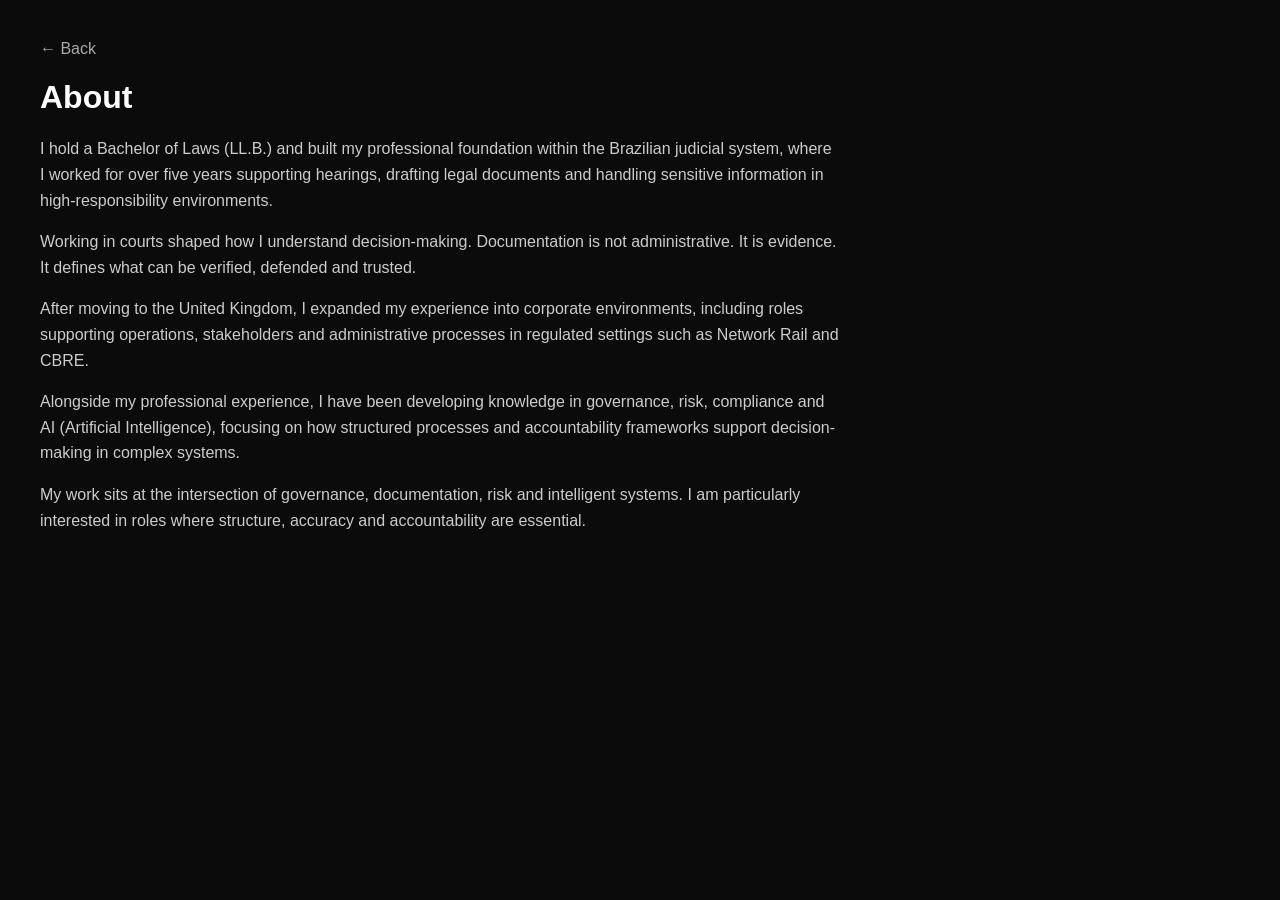
==== about.html @ db9d2880 "Create about.html" ====
<!DOCTYPE html>
<html lang="en">
<head>
<meta charset="UTF-8">
<title>About | Thais Granado</title>
<meta name="viewport" content="width=device-width, initial-scale=1.0">

<style>
body {
  margin: 0;
  font-family: Arial, sans-serif;
  background-color: #0b0b0b;
  color: #ffffff;
  padding: 40px;
}

a {
  color: #aaa;
  text-decoration: none;
}

a:hover {
  color: white;
}

h1 {
  margin-bottom: 20px;
}

p {
  color: #ccc;
  line-height: 1.6;
  max-width: 800px;
  margin-bottom: 15px;
}

</style>
</head>

<body>

<a href="index.html">← Back</a>

<h1>About</h1>

<p>
I hold a Bachelor of Laws (LL.B.) and built my professional foundation within the Brazilian judicial system, where I worked for over five years supporting hearings, drafting legal documents and handling sensitive information in high-responsibility environments.
</p>

<p>
Working in courts shaped how I understand decision-making. Documentation is not administrative. It is evidence. It defines what can be verified, defended and trusted.
</p>

<p>
After moving to the United Kingdom, I expanded my experience into corporate environments, including roles supporting operations, stakeholders and administrative processes in regulated settings such as Network Rail and CBRE.
</p>

<p>
Alongside my professional experience, I have been developing knowledge in governance, risk, compliance and AI (Artificial Intelligence), focusing on how structured processes and accountability frameworks support decision-making in complex systems.
</p>

<p>
My work sits at the intersection of governance, documentation, risk and intelligent systems. I am particularly interested in roles where structure, accuracy and accountability are essential.
</p>

</body>
</html>
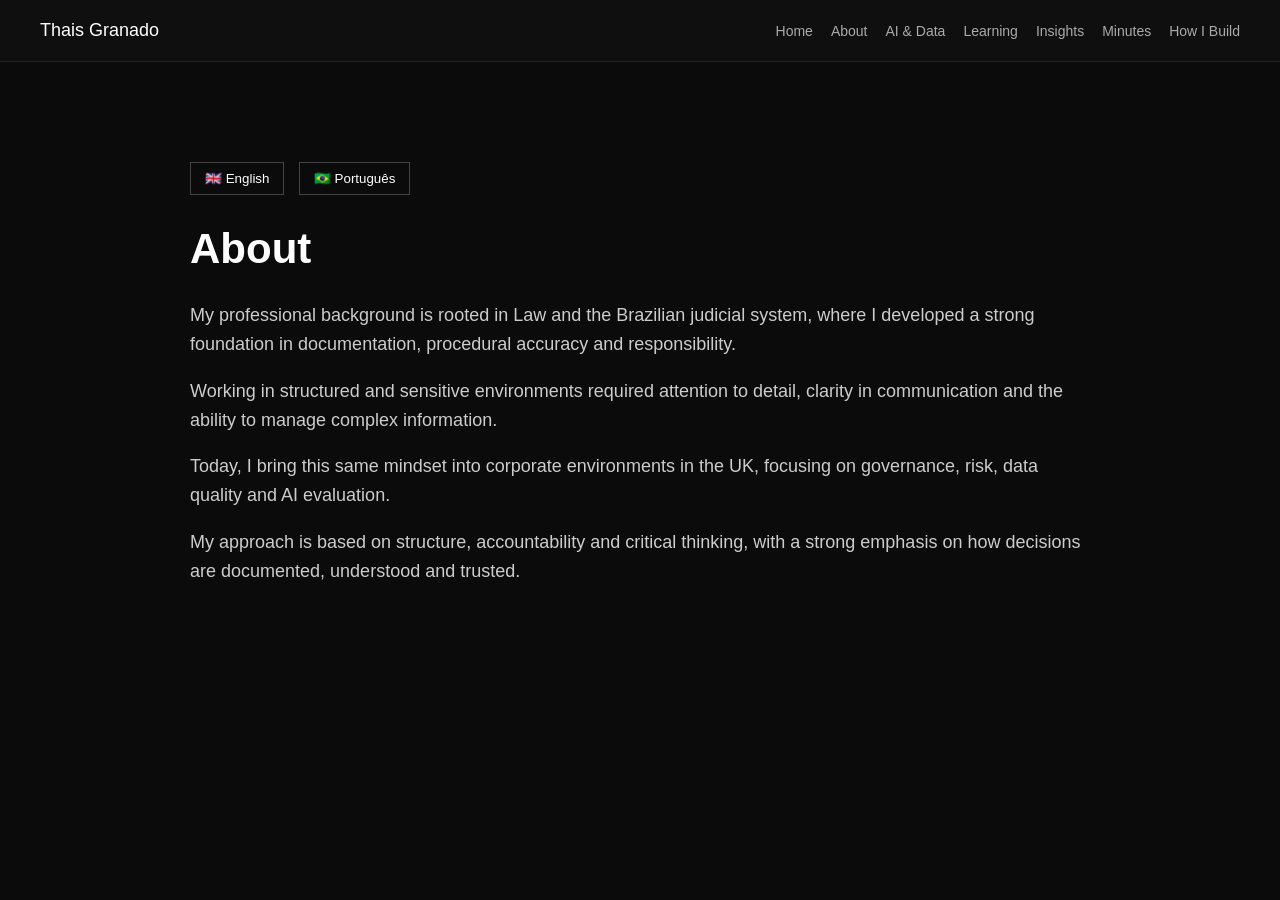
==== commit 613e9562: "Refactor about.html structure and content" ====
--- a/about.html
+++ b/about.html
@@ -11,57 +11,170 @@
   font-family: Arial, sans-serif;
   background-color: #0b0b0b;
   color: #ffffff;
-  padding: 40px;
 }
 
-a {
+header {
+  display: flex;
+  justify-content: space-between;
+  align-items: center;
+  padding: 20px 40px;
+  border-bottom: 1px solid #222;
+  background-color: #0f0f0f;
+}
+
+.logo {
+  font-size: 18px;
+  font-weight: 300;
+}
+
+nav {
+  display: flex;
+  flex-wrap: wrap;
+  gap: 18px;
+}
+
+nav a {
   color: #aaa;
   text-decoration: none;
+  font-size: 14px;
 }
 
-a:hover {
+nav a:hover {
   color: white;
 }
 
+.container {
+  max-width: 900px;
+  margin: 80px auto;
+  padding: 20px;
+}
+
+.lang-buttons {
+  margin-bottom: 30px;
+}
+
+.lang-buttons button {
+  margin-right: 10px;
+  padding: 8px 14px;
+  background: transparent;
+  border: 1px solid #444;
+  color: white;
+  cursor: pointer;
+}
+
 h1 {
-  margin-bottom: 20px;
+  font-size: 42px;
 }
 
 p {
   color: #ccc;
+  font-size: 18px;
   line-height: 1.6;
-  max-width: 800px;
-  margin-bottom: 15px;
 }
 
+.pt { display: none; }
 </style>
+
+<script>
+function setLanguage(lang) {
+  localStorage.setItem('lang', lang);
+  applyLanguage();
+}
+
+function applyLanguage() {
+  const lang = localStorage.getItem('lang') || 'en';
+
+  document.querySelectorAll('.en').forEach(el => {
+    el.style.display = (lang === 'en') ? 'block' : 'none';
+  });
+
+  document.querySelectorAll('.pt').forEach(el => {
+    el.style.display = (lang === 'pt') ? 'block' : 'none';
+  });
+}
+
+window.onload = applyLanguage;
+</script>
 </head>
 
 <body>
 
-<a href="index.html">← Back</a>
+<header>
+  <div class="logo">Thais Granado</div>
+
+  <nav>
+    <a href="index.html">Home</a>
+    <a href="about.html">About</a>
+    <a href="ai-evaluation.html">AI & Data</a>
+    <a href="learning.html">Learning</a>
+    <a href="insights.html">Insights</a>
+    <a href="minutes.html">Minutes</a>
+    <a href="how-i-learn.html">How I Build</a>
+  </nav>
+</header>
+
+<div class="container">
+
+<div class="lang-buttons">
+  <button onclick="setLanguage('en')">🇬🇧 English</button>
+  <button onclick="setLanguage('pt')">🇧🇷 Português</button>
+</div>
+
+<!-- ENGLISH -->
+<div class="en">
 
 <h1>About</h1>
 
 <p>
-I hold a Bachelor of Laws (LL.B.) and built my professional foundation within the Brazilian judicial system, where I worked for over five years supporting hearings, drafting legal documents and handling sensitive information in high-responsibility environments.
+My professional background is rooted in Law and the Brazilian judicial system,
+where I developed a strong foundation in documentation, procedural accuracy and responsibility.
 </p>
 
 <p>
-Working in courts shaped how I understand decision-making. Documentation is not administrative. It is evidence. It defines what can be verified, defended and trusted.
+Working in structured and sensitive environments required attention to detail,
+clarity in communication and the ability to manage complex information.
 </p>
 
 <p>
-After moving to the United Kingdom, I expanded my experience into corporate environments, including roles supporting operations, stakeholders and administrative processes in regulated settings such as Network Rail and CBRE.
+Today, I bring this same mindset into corporate environments in the UK,
+focusing on governance, risk, data quality and AI evaluation.
 </p>
 
 <p>
-Alongside my professional experience, I have been developing knowledge in governance, risk, compliance and AI (Artificial Intelligence), focusing on how structured processes and accountability frameworks support decision-making in complex systems.
+My approach is based on structure, accountability and critical thinking,
+with a strong emphasis on how decisions are documented, understood and trusted.
+</p>
+
+</div>
+
+<!-- PORTUGUESE -->
+<div class="pt">
+
+<h1>Sobre</h1>
+
+<p>
+Minha trajetória profissional tem origem no Direito e no sistema judiciário brasileiro,
+onde desenvolvi uma base sólida em documentação, precisão processual e responsabilidade.
 </p>
 
 <p>
-My work sits at the intersection of governance, documentation, risk and intelligent systems. I am particularly interested in roles where structure, accuracy and accountability are essential.
+Atuar em ambientes estruturados e sensíveis exigiu atenção aos detalhes,
+clareza na comunicação e capacidade de lidar com informações complexas.
 </p>
+
+<p>
+Hoje, levo essa mesma mentalidade para ambientes corporativos no Reino Unido,
+com foco em governança, risco, qualidade de dados e avaliação de IA.
+</p>
+
+<p>
+Minha abordagem é baseada em estrutura, responsabilidade e pensamento crítico,
+com forte ênfase em como decisões são documentadas, compreendidas e confiáveis.
+</p>
+
+</div>
+
+</div>
 
 </body>
 </html>
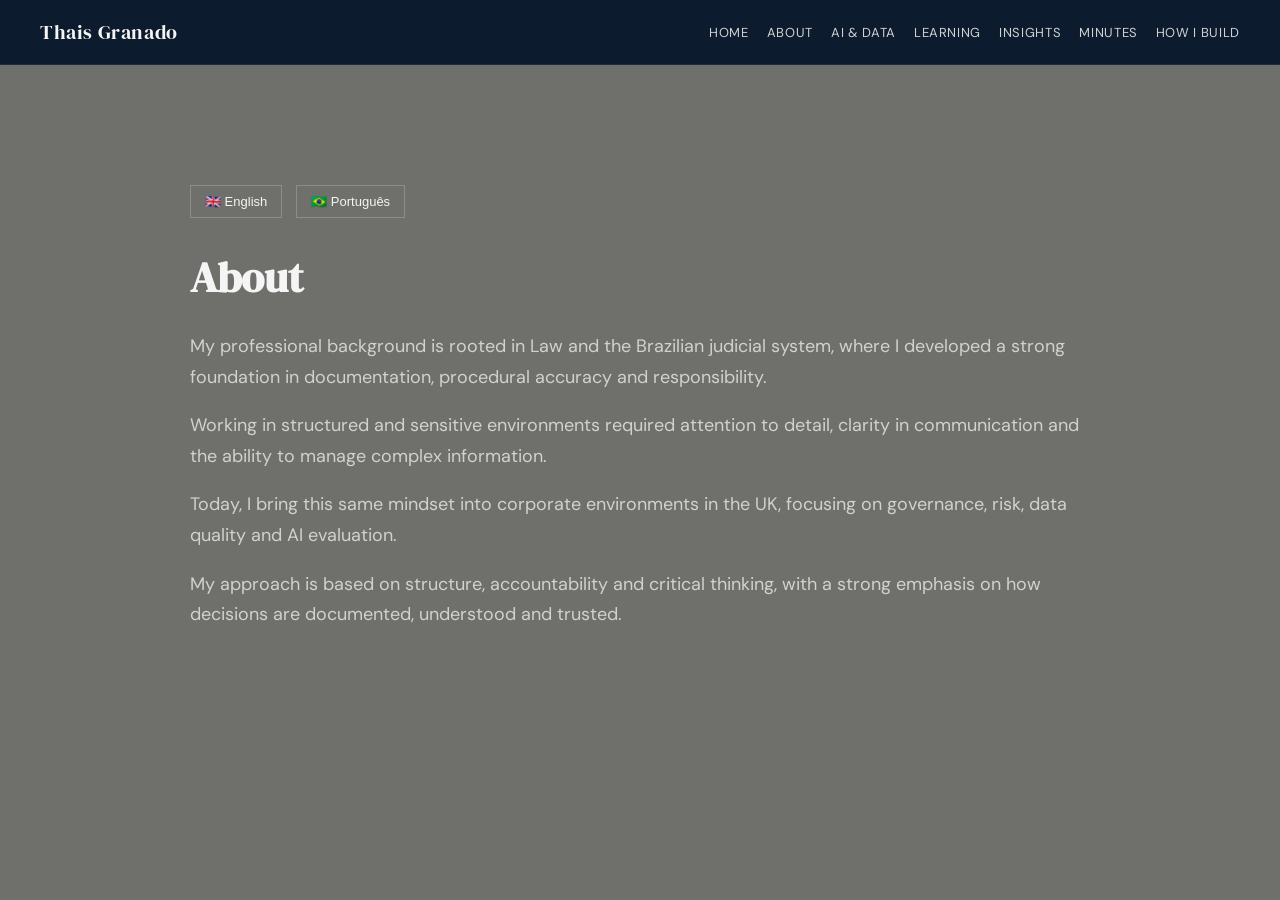
==== commit 49c477cb: "Refactor styles in about.html for better design" ====
--- a/about.html
+++ b/about.html
@@ -5,26 +5,40 @@
 <title>About | Thais Granado</title>
 <meta name="viewport" content="width=device-width, initial-scale=1.0">
 
+<link href="https://fonts.googleapis.com/css2?family=DM+Serif+Display&family=DM+Sans:wght@300;400;500&display=swap" rel="stylesheet">
+
 <style>
+
+:root {
+  --bg-main: #6f6f6c;
+  --bg-dark: #0d1b2e;
+  --text-main: #f5f5f5;
+  --text-soft: #d1d1cf;
+  --accent: #d4bfa3;
+}
+
+/* RESET */
 body {
   margin: 0;
-  font-family: Arial, sans-serif;
-  background-color: #0b0b0b;
-  color: #ffffff;
-}
-
+  font-family: 'DM Sans', Arial, sans-serif;
+  background-color: var(--bg-main);
+  color: var(--text-main);
+}
+
+/* HEADER */
 header {
   display: flex;
   justify-content: space-between;
   align-items: center;
-  padding: 20px 40px;
-  border-bottom: 1px solid #222;
-  background-color: #0f0f0f;
+  padding: 18px 40px;
+  border-bottom: 1px solid rgba(255,255,255,0.08);
+  background-color: var(--bg-dark);
 }
 
 .logo {
-  font-size: 18px;
-  font-weight: 300;
+  font-family: 'DM Serif Display', serif;
+  font-size: 20px;
+  letter-spacing: 0.03em;
 }
 
 nav {
@@ -34,21 +48,25 @@
 }
 
 nav a {
-  color: #aaa;
+  color: var(--text-soft);
   text-decoration: none;
-  font-size: 14px;
+  font-size: 13px;
+  letter-spacing: 0.05em;
+  text-transform: uppercase;
 }
 
 nav a:hover {
-  color: white;
-}
-
+  color: var(--accent);
+}
+
+/* CONTAINER */
 .container {
   max-width: 900px;
-  margin: 80px auto;
+  margin: 100px auto;
   padding: 20px;
 }
 
+/* LANGUAGE BUTTONS */
 .lang-buttons {
   margin-bottom: 30px;
 }
@@ -57,22 +75,34 @@
   margin-right: 10px;
   padding: 8px 14px;
   background: transparent;
-  border: 1px solid #444;
-  color: white;
+  border: 1px solid rgba(255,255,255,0.2);
+  color: var(--text-main);
   cursor: pointer;
-}
-
+  font-size: 13px;
+}
+
+.lang-buttons button:hover {
+  border-color: var(--accent);
+  color: var(--accent);
+}
+
+/* TEXT */
 h1 {
+  font-family: 'DM Serif Display', serif;
   font-size: 42px;
+  margin-bottom: 25px;
 }
 
 p {
-  color: #ccc;
+  color: var(--text-soft);
   font-size: 18px;
-  line-height: 1.6;
-}
-
+  line-height: 1.7;
+  margin-bottom: 18px;
+}
+
+/* LANGUAGE SYSTEM */
 .pt { display: none; }
+
 </style>
 
 <script>
@@ -95,6 +125,7 @@
 
 window.onload = applyLanguage;
 </script>
+
 </head>
 
 <body>
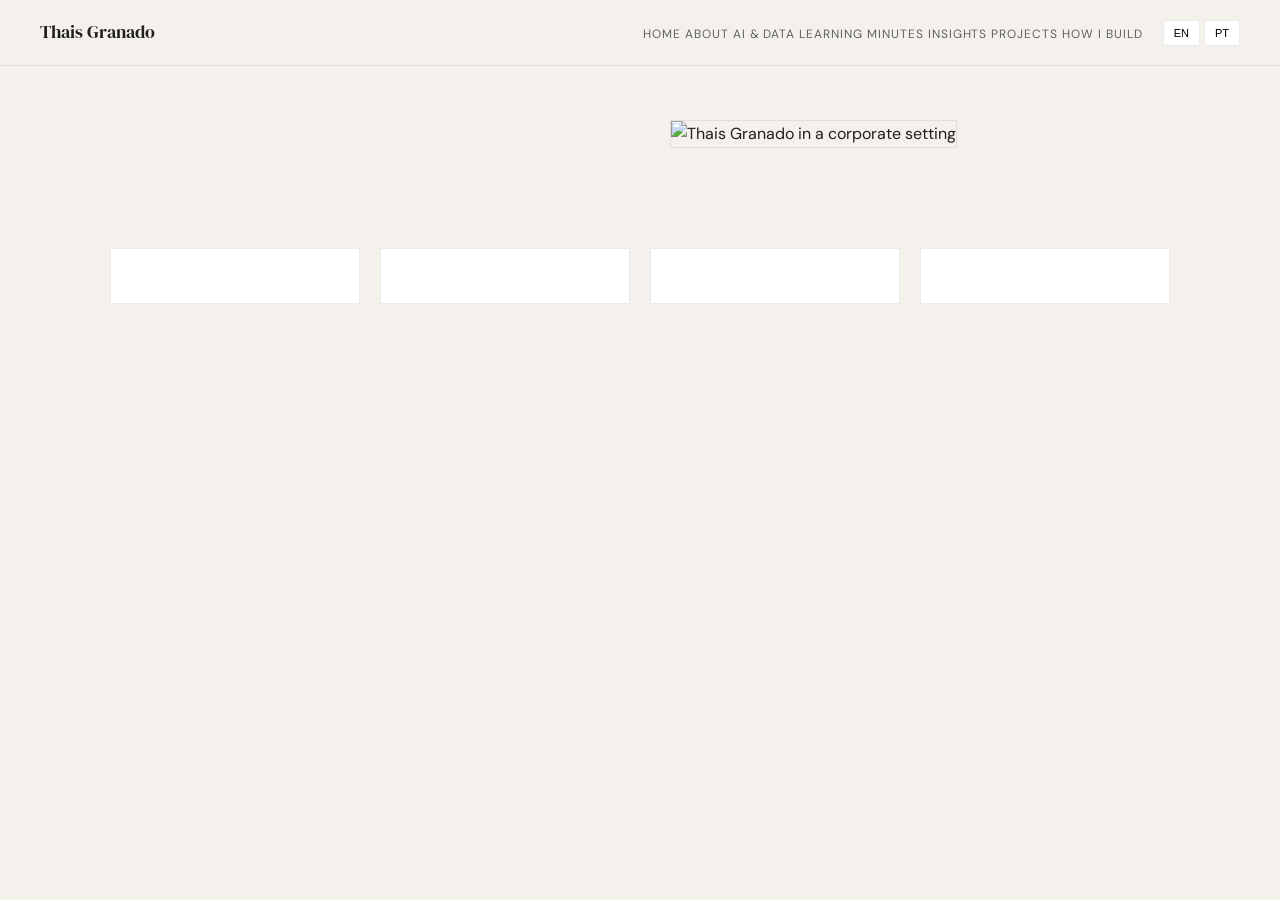
==== commit d4291729: "Update styles and structure in about.html" ====
--- a/about.html
+++ b/about.html
@@ -5,207 +5,160 @@
 <title>About | Thais Granado</title>
 <meta name="viewport" content="width=device-width, initial-scale=1.0">
 
-<link href="https://fonts.googleapis.com/css2?family=DM+Serif+Display&family=DM+Sans:wght@300;400;500&display=swap" rel="stylesheet">
-
-<style>
-
-:root {
-  --bg-main: #6f6f6c;
-  --bg-dark: #0d1b2e;
-  --text-main: #f5f5f5;
-  --text-soft: #d1d1cf;
-  --accent: #d4bfa3;
-}
-
-/* RESET */
-body {
-  margin: 0;
-  font-family: 'DM Sans', Arial, sans-serif;
-  background-color: var(--bg-main);
-  color: var(--text-main);
-}
-
-/* HEADER */
-header {
-  display: flex;
-  justify-content: space-between;
-  align-items: center;
-  padding: 18px 40px;
-  border-bottom: 1px solid rgba(255,255,255,0.08);
-  background-color: var(--bg-dark);
-}
-
-.logo {
-  font-family: 'DM Serif Display', serif;
-  font-size: 20px;
-  letter-spacing: 0.03em;
-}
-
-nav {
-  display: flex;
-  flex-wrap: wrap;
-  gap: 18px;
-}
-
-nav a {
-  color: var(--text-soft);
-  text-decoration: none;
-  font-size: 13px;
-  letter-spacing: 0.05em;
-  text-transform: uppercase;
-}
-
-nav a:hover {
-  color: var(--accent);
-}
-
-/* CONTAINER */
-.container {
-  max-width: 900px;
-  margin: 100px auto;
-  padding: 20px;
-}
-
-/* LANGUAGE BUTTONS */
-.lang-buttons {
-  margin-bottom: 30px;
-}
-
-.lang-buttons button {
-  margin-right: 10px;
-  padding: 8px 14px;
-  background: transparent;
-  border: 1px solid rgba(255,255,255,0.2);
-  color: var(--text-main);
-  cursor: pointer;
-  font-size: 13px;
-}
-
-.lang-buttons button:hover {
-  border-color: var(--accent);
-  color: var(--accent);
-}
-
-/* TEXT */
-h1 {
-  font-family: 'DM Serif Display', serif;
-  font-size: 42px;
-  margin-bottom: 25px;
-}
-
-p {
-  color: var(--text-soft);
-  font-size: 18px;
-  line-height: 1.7;
-  margin-bottom: 18px;
-}
-
-/* LANGUAGE SYSTEM */
-.pt { display: none; }
-
-</style>
-
-<script>
-function setLanguage(lang) {
-  localStorage.setItem('lang', lang);
-  applyLanguage();
-}
-
-function applyLanguage() {
-  const lang = localStorage.getItem('lang') || 'en';
-
-  document.querySelectorAll('.en').forEach(el => {
-    el.style.display = (lang === 'en') ? 'block' : 'none';
-  });
-
-  document.querySelectorAll('.pt').forEach(el => {
-    el.style.display = (lang === 'pt') ? 'block' : 'none';
-  });
-}
-
-window.onload = applyLanguage;
-</script>
-
+<link href="https://fonts.googleapis.com/css2?family=DM+Serif+Display&family=DM+Sans:wght@300;400;500;600&display=swap" rel="stylesheet">
+<link rel="stylesheet" href="style.css">
+<script src="script.js" defer></script>
 </head>
 
 <body>
 
-<header>
-  <div class="logo">Thais Granado</div>
+<header class="site-header">
+  <a class="logo" href="index.html">Thais Granado</a>
 
-  <nav>
-    <a href="index.html">Home</a>
-    <a href="about.html">About</a>
-    <a href="ai-evaluation.html">AI & Data</a>
-    <a href="learning.html">Learning</a>
-    <a href="insights.html">Insights</a>
-    <a href="minutes.html">Minutes</a>
-    <a href="how-i-learn.html">How I Build</a>
-  </nav>
+  <div class="nav-wrap">
+    <nav>
+      <a href="index.html">Home</a>
+      <a href="about.html">About</a>
+      <a href="ai-evaluation.html">AI & Data</a>
+      <a href="learning.html">Learning</a>
+      <a href="minutes.html">Minutes</a>
+      <a href="insights.html">Insights</a>
+      <a href="projects.html">Projects</a>
+      <a href="how-i-learn.html">How I Build</a>
+    </nav>
+
+    <div class="lang-buttons">
+      <button onclick="setLanguage('en')">EN</button>
+      <button onclick="setLanguage('pt')">PT</button>
+    </div>
+  </div>
 </header>
 
-<div class="container">
+<main>
 
-<div class="lang-buttons">
-  <button onclick="setLanguage('en')">🇬🇧 English</button>
-  <button onclick="setLanguage('pt')">🇧🇷 Português</button>
-</div>
+<section class="container grid-2">
 
-<!-- ENGLISH -->
-<div class="en">
+  <div>
+    <div class="en">
+      <h1>About</h1>
+      <div class="section-line"></div>
 
-<h1>About</h1>
+      <p>
+        My professional background is rooted in Law and the Brazilian judicial system,
+        where I developed a strong foundation in documentation, procedural accuracy and responsibility.
+      </p>
 
-<p>
-My professional background is rooted in Law and the Brazilian judicial system,
-where I developed a strong foundation in documentation, procedural accuracy and responsibility.
-</p>
+      <p>
+        Working in structured and sensitive environments required attention to detail,
+        clarity in communication and the ability to manage complex information.
+      </p>
 
-<p>
-Working in structured and sensitive environments required attention to detail,
-clarity in communication and the ability to manage complex information.
-</p>
+      <p>
+        Today, I bring this same mindset into corporate environments in the UK,
+        focusing on governance, risk, data quality and AI evaluation.
+      </p>
 
-<p>
-Today, I bring this same mindset into corporate environments in the UK,
-focusing on governance, risk, data quality and AI evaluation.
-</p>
+      <p>
+        My approach is based on structure, accountability and critical thinking,
+        with a strong emphasis on how decisions are documented, understood and trusted.
+      </p>
+    </div>
 
-<p>
-My approach is based on structure, accountability and critical thinking,
-with a strong emphasis on how decisions are documented, understood and trusted.
-</p>
+    <div class="pt">
+      <h1>Sobre</h1>
+      <div class="section-line"></div>
 
-</div>
+      <p>
+        Minha trajetória profissional tem origem no Direito e no sistema judiciário brasileiro,
+        onde desenvolvi uma base sólida em documentação, precisão processual e responsabilidade.
+      </p>
 
-<!-- PORTUGUESE -->
-<div class="pt">
+      <p>
+        Atuar em ambientes estruturados e sensíveis exigiu atenção aos detalhes,
+        clareza na comunicação e capacidade de lidar com informações complexas.
+      </p>
 
-<h1>Sobre</h1>
+      <p>
+        Hoje, levo essa mesma mentalidade para ambientes corporativos no Reino Unido,
+        com foco em governança, risco, qualidade de dados e avaliação de IA.
+      </p>
 
-<p>
-Minha trajetória profissional tem origem no Direito e no sistema judiciário brasileiro,
-onde desenvolvi uma base sólida em documentação, precisão processual e responsabilidade.
-</p>
+      <p>
+        Minha abordagem é baseada em estrutura, responsabilidade e pensamento crítico,
+        com forte ênfase em como decisões são documentadas, compreendidas e confiáveis.
+      </p>
+    </div>
+  </div>
 
-<p>
-Atuar em ambientes estruturados e sensíveis exigiu atenção aos detalhes,
-clareza na comunicação e capacidade de lidar com informações complexas.
-</p>
+  <div>
+    <img src="profile.jpg.heic" alt="Thais Granado in a corporate setting" class="profile-image">
+  </div>
 
-<p>
-Hoje, levo essa mesma mentalidade para ambientes corporativos no Reino Unido,
-com foco em governança, risco, qualidade de dados e avaliação de IA.
-</p>
+</section>
 
-<p>
-Minha abordagem é baseada em estrutura, responsabilidade e pensamento crítico,
-com forte ênfase em como decisões são documentadas, compreendidas e confiáveis.
-</p>
+<section class="container" style="padding-top: 40px;">
 
-</div>
+  <div class="en">
+    <h2>What I Bring</h2>
+    <div class="section-line"></div>
+  </div>
 
-</div>
+  <div class="pt">
+    <h2>O Que Eu Trago</h2>
+    <div class="section-line"></div>
+  </div>
+
+  <div class="grid-4">
+
+    <div class="card">
+      <h3>
+        <span class="en">Legal & Compliance</span>
+        <span class="pt">Direito & Compliance</span>
+      </h3>
+      <p>
+        <span class="en">Strong foundation in law, risk and regulation.</span>
+        <span class="pt">Base sólida em direito, risco e regulação.</span>
+      </p>
+    </div>
+
+    <div class="card">
+      <h3>
+        <span class="en">Analytical Thinking</span>
+        <span class="pt">Pensamento Analítico</span>
+      </h3>
+      <p>
+        <span class="en">I analyse context, identify risk and ask the right questions.</span>
+        <span class="pt">Analiso contexto, identifico riscos e faço as perguntas certas.</span>
+      </p>
+    </div>
+
+    <div class="card">
+      <h3>
+        <span class="en">AI & Data Skills</span>
+        <span class="pt">IA & Dados</span>
+      </h3>
+      <p>
+        <span class="en">Evaluation, data quality, bias detection and response analysis.</span>
+        <span class="pt">Avaliação, qualidade de dados, identificação de viés e análise de respostas.</span>
+      </p>
+    </div>
+
+    <div class="card">
+      <h3>
+        <span class="en">Governance Mindset</span>
+        <span class="pt">Mentalidade de Governança</span>
+      </h3>
+      <p>
+        <span class="en">I focus on transparency, accountability and structured processes.</span>
+        <span class="pt">Foco em transparência, responsabilidade e processos estruturados.</span>
+      </p>
+    </div>
+
+  </div>
+
+</section>
+
+</main>
 
 </body>
 </html>
--- a/style.css
+++ b/style.css
@@ -0,0 +1,162 @@
+/* RESET */
+* {
+  margin: 0;
+  padding: 0;
+  box-sizing: border-box;
+}
+
+/* VARIABLES (CORES PADRÃO DO SITE) */
+:root {
+  --bg: #f4f1ec;
+  --bg-alt: #e9e4dc;
+  --card: #ffffff;
+  --text: #1f1f1d;
+  --muted: #5f625f;
+  --line: rgba(0,0,0,0.08);
+}
+
+/* BODY */
+body {
+  background: var(--bg);
+  color: var(--text);
+  font-family: 'DM Sans', Arial, sans-serif;
+  line-height: 1.6;
+}
+
+/* HEADER FIXO */
+.site-header {
+  position: fixed;
+  top: 0;
+  width: 100%;
+  background: rgba(244,241,236,0.95);
+  backdrop-filter: blur(10px);
+  border-bottom: 1px solid var(--line);
+  display: flex;
+  justify-content: space-between;
+  align-items: center;
+  padding: 18px 40px;
+  z-index: 100;
+}
+
+/* LOGO */
+.logo {
+  font-family: 'DM Serif Display', serif;
+  font-size: 18px;
+  text-decoration: none;
+  color: var(--text);
+}
+
+/* NAV */
+.nav-wrap {
+  display: flex;
+  align-items: center;
+  gap: 20px;
+}
+
+nav a {
+  text-decoration: none;
+  font-size: 12px;
+  letter-spacing: 0.08em;
+  text-transform: uppercase;
+  color: var(--muted);
+}
+
+nav a:hover {
+  color: var(--text);
+}
+
+/* LANGUAGE BUTTONS */
+.lang-buttons button {
+  background: var(--card);
+  border: 1px solid var(--line);
+  padding: 6px 10px;
+  font-size: 11px;
+  cursor: pointer;
+}
+
+/* CONTAINER */
+.container {
+  max-width: 1100px;
+  margin: auto;
+  padding: 120px 20px 60px;
+}
+
+/* GRID */
+.grid-2 {
+  display: grid;
+  grid-template-columns: 1fr 1fr;
+  gap: 60px;
+}
+
+.grid-4 {
+  display: grid;
+  grid-template-columns: repeat(4, 1fr);
+  gap: 20px;
+}
+
+/* TITLES */
+h1 {
+  font-family: 'DM Serif Display', serif;
+  font-size: 40px;
+  margin-bottom: 10px;
+}
+
+h2 {
+  font-family: 'DM Serif Display', serif;
+  font-size: 28px;
+  margin-bottom: 10px;
+}
+
+h3 {
+  font-size: 16px;
+  margin-bottom: 6px;
+}
+
+/* LINE UNDER TITLE */
+.section-line {
+  width: 40px;
+  height: 2px;
+  background: var(--text);
+  margin-bottom: 20px;
+}
+
+/* TEXT */
+p {
+  color: var(--muted);
+  margin-bottom: 14px;
+}
+
+/* CARDS */
+.card {
+  background: var(--card);
+  border: 1px solid var(--line);
+  padding: 20px;
+}
+
+/* PROFILE IMAGE (SUA FOTO) */
+.profile-image {
+  width: 100%;
+  height: 520px;
+  object-fit: cover;
+  border: 1px solid var(--line);
+}
+
+/* RESPONSIVE */
+@media (max-width: 900px) {
+  .grid-2 {
+    grid-template-columns: 1fr;
+  }
+
+  .grid-4 {
+    grid-template-columns: 1fr;
+  }
+}
+
+/* LANGUAGE SYSTEM */
+.en, .pt {
+  display: none;
+}
+
+.show {
+  display: block;
+}
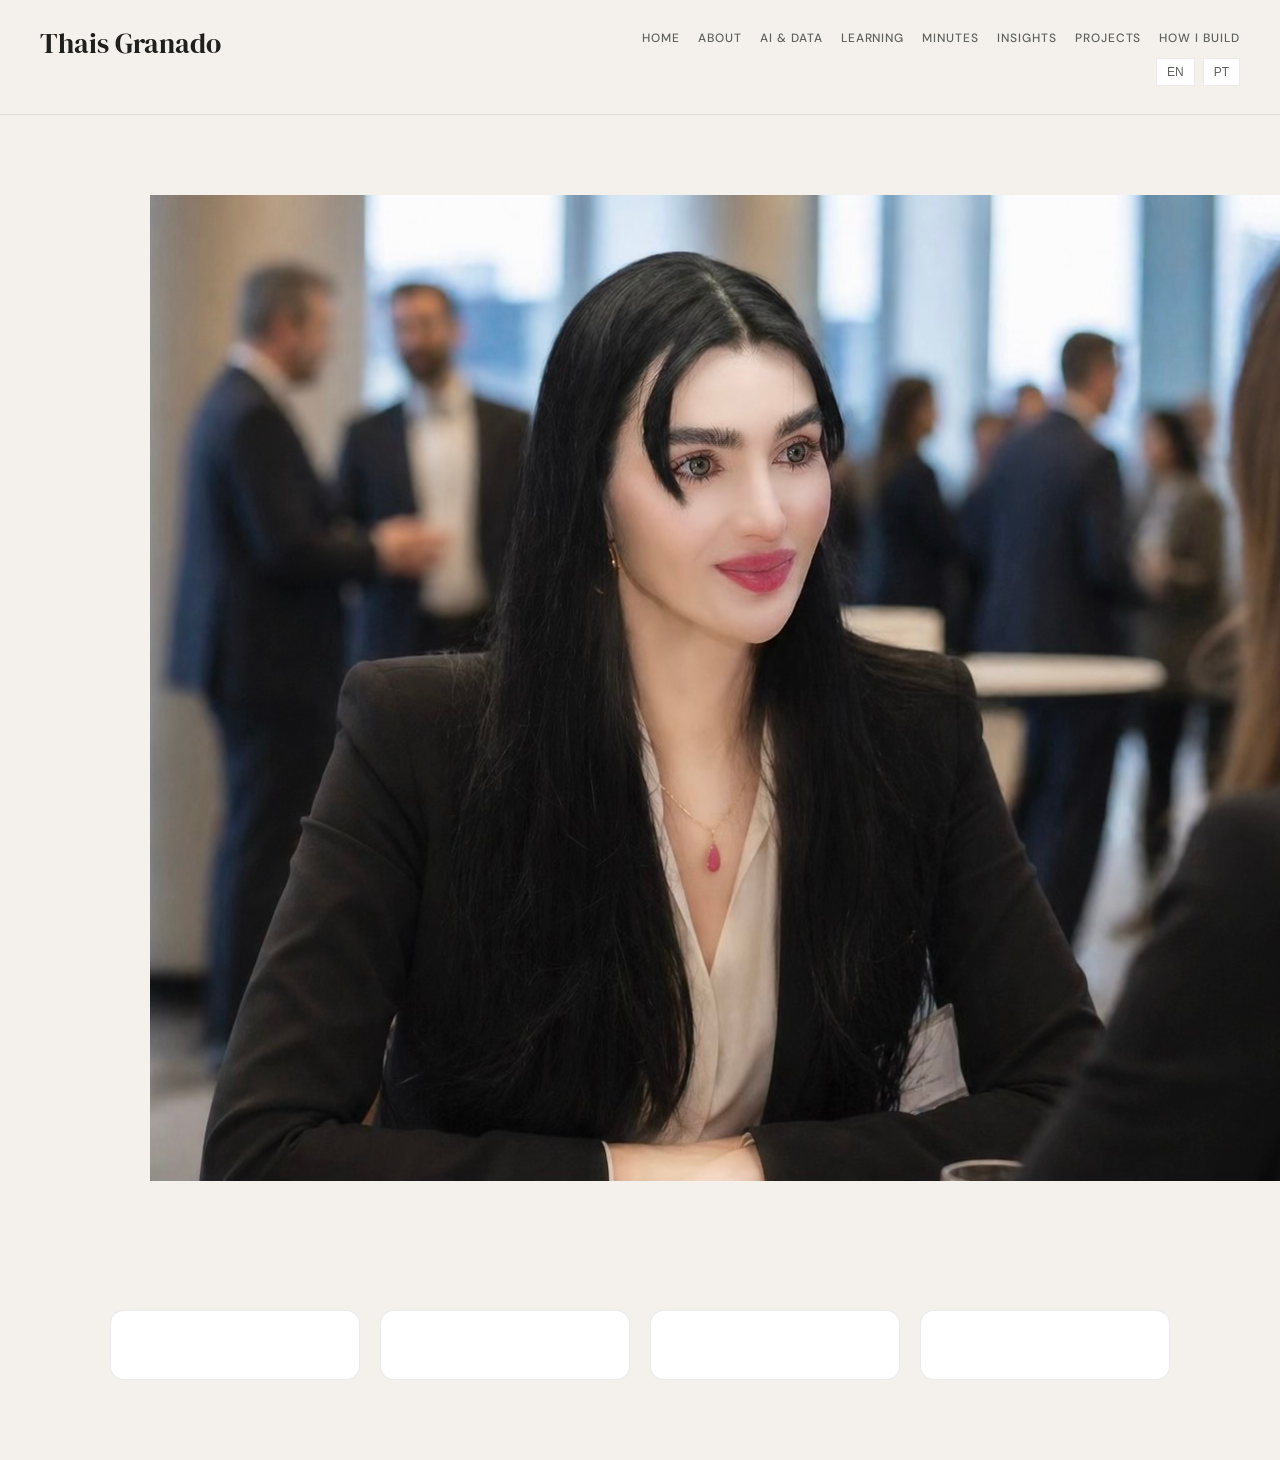
==== commit af1dce76: "Refactor language buttons and enhance about section Updated language buttons and improved content fo" ====
--- a/about.html
+++ b/about.html
@@ -28,8 +28,8 @@
     </nav>
 
     <div class="lang-buttons">
-      <button onclick="setLanguage('en')">EN</button>
-      <button onclick="setLanguage('pt')">PT</button>
+      <button data-l="en" onclick="setLanguage('en')">EN</button>
+      <button data-l="pt" onclick="setLanguage('pt')">PT</button>
     </div>
   </div>
 </header>
@@ -39,28 +39,41 @@
 <section class="container grid-2">
 
   <div>
+
     <div class="en">
       <h1>About</h1>
       <div class="section-line"></div>
 
-      <p>
-        My professional background is rooted in Law and the Brazilian judicial system,
-        where I developed a strong foundation in documentation, procedural accuracy and responsibility.
+      <p style="font-size:20px; font-weight:500; color:#1f1f1d;">
+        Governance, Risk & AI Evaluation professional with a combined background in law, business operations and corporate environments.
       </p>
 
       <p>
-        Working in structured and sensitive environments required attention to detail,
-        clarity in communication and the ability to manage complex information.
+        I bring over six years of experience in the Brazilian judicial system, working directly with hearings, legal documentation and decision-making processes in regulated and high-responsibility environments.
       </p>
 
       <p>
-        Today, I bring this same mindset into corporate environments in the UK,
-        focusing on governance, risk, data quality and AI evaluation.
+        This experience required a high level of accuracy, confidentiality and accountability, as well as the ability to manage complex information and support structured decision-making.
       </p>
 
       <p>
-        My approach is based on structure, accountability and critical thinking,
-        with a strong emphasis on how decisions are documented, understood and trusted.
+        Prior to that, I developed six years of experience in business development, customer success and operations, working closely with clients, managing relationships, supporting commercial activities and contributing to business growth.
+      </p>
+
+      <p>
+        In the United Kingdom, I have expanded my experience into corporate administrative and operational roles, supporting documentation, coordination, stakeholder communication and structured processes in professional environments.
+      </p>
+
+      <p>
+        I also studied Business Administration at Bath College in the United Kingdom, strengthening my understanding of organisational structure, operations and business decision-making.
+      </p>
+
+      <p>
+        Today, I connect these experiences with my focus on governance, risk, data quality and AI evaluation, applying structured thinking to assess information, identify risks and support reliable decision-making.
+      </p>
+
+      <p>
+        My approach is based on structure, accountability and critical thinking, with a strong emphasis on how decisions are documented, understood and trusted.
       </p>
     </div>
 
@@ -68,30 +81,43 @@
       <h1>Sobre</h1>
       <div class="section-line"></div>
 
-      <p>
-        Minha trajetória profissional tem origem no Direito e no sistema judiciário brasileiro,
-        onde desenvolvi uma base sólida em documentação, precisão processual e responsabilidade.
+      <p style="font-size:20px; font-weight:500; color:#1f1f1d;">
+        Profissional com foco em Governança, Risco e Avaliação de IA, com experiência combinada em Direito, operações de negócios e ambientes corporativos.
       </p>
 
       <p>
-        Atuar em ambientes estruturados e sensíveis exigiu atenção aos detalhes,
-        clareza na comunicação e capacidade de lidar com informações complexas.
+        Possuo mais de seis anos de experiência no sistema judiciário brasileiro, atuando diretamente em audiências, documentação jurídica e processos de tomada de decisão em ambientes regulados e de alta responsabilidade.
       </p>
 
       <p>
-        Hoje, levo essa mesma mentalidade para ambientes corporativos no Reino Unido,
-        com foco em governança, risco, qualidade de dados e avaliação de IA.
+        Essa experiência exigiu alto nível de precisão, confidencialidade e responsabilidade, além da capacidade de lidar com informações complexas e apoiar decisões estruturadas.
       </p>
 
       <p>
-        Minha abordagem é baseada em estrutura, responsabilidade e pensamento crítico,
-        com forte ênfase em como decisões são documentadas, compreendidas e confiáveis.
+        Antes disso, desenvolvi seis anos de experiência em desenvolvimento de negócios, customer success e operações, trabalhando diretamente com clientes, gestão de relacionamento, atividades comerciais e crescimento de negócios.
+      </p>
+
+      <p>
+        No Reino Unido, ampliei minha atuação para ambientes corporativos, apoiando documentação, coordenação, comunicação com stakeholders e processos estruturados em ambientes profissionais.
+      </p>
+
+      <p>
+        Também estudei Business Administration no Bath College, no Reino Unido, fortalecendo minha visão sobre estrutura organizacional, operações e tomada de decisão.
+      </p>
+
+      <p>
+        Atualmente, conecto essas experiências ao meu foco em governança, risco, qualidade de dados e avaliação de IA, aplicando pensamento estruturado para analisar informações, identificar riscos e apoiar decisões confiáveis.
+      </p>
+
+      <p>
+        Minha abordagem é baseada em estrutura, responsabilidade e pensamento crítico, com forte ênfase em como decisões são documentadas, compreendidas e confiáveis.
       </p>
     </div>
+
   </div>
 
   <div>
-    <img src="profile.jpg.heic" alt="Thais Granado in a corporate setting" class="profile-image">
+    <img src="profile.jpg" alt="Thais Granado" class="profile-image">
   </div>
 
 </section>
@@ -112,23 +138,34 @@
 
     <div class="card">
       <h3>
-        <span class="en">Legal & Compliance</span>
-        <span class="pt">Direito & Compliance</span>
+        <span class="en">Business & Customer Experience</span>
+        <span class="pt">Negócios & Clientes</span>
       </h3>
       <p>
-        <span class="en">Strong foundation in law, risk and regulation.</span>
-        <span class="pt">Base sólida em direito, risco e regulação.</span>
+        <span class="en">Experience in business development, customer success and commercial environments.</span>
+        <span class="pt">Experiência em desenvolvimento de negócios, customer success e ambientes comerciais.</span>
       </p>
     </div>
 
     <div class="card">
       <h3>
-        <span class="en">Analytical Thinking</span>
-        <span class="pt">Pensamento Analítico</span>
+        <span class="en">Judicial & Governance Experience</span>
+        <span class="pt">Experiência Jurídica & Governança</span>
       </h3>
       <p>
-        <span class="en">I analyse context, identify risk and ask the right questions.</span>
-        <span class="pt">Analiso contexto, identifico riscos e faço as perguntas certas.</span>
+        <span class="en">Six years in the Brazilian judicial system working with hearings, legal documentation and decision support.</span>
+        <span class="pt">Seis anos no sistema judiciário brasileiro com atuação em audiências, documentação jurídica e apoio à decisão.</span>
+      </p>
+    </div>
+
+    <div class="card">
+      <h3>
+        <span class="en">UK Corporate Experience</span>
+        <span class="pt">Experiência Corporativa no Reino Unido</span>
+      </h3>
+      <p>
+        <span class="en">Administrative and operational experience in corporate environments in the UK.</span>
+        <span class="pt">Experiência administrativa e operacional em ambientes corporativos no Reino Unido.</span>
       </p>
     </div>
 
@@ -138,19 +175,8 @@
         <span class="pt">IA & Dados</span>
       </h3>
       <p>
-        <span class="en">Evaluation, data quality, bias detection and response analysis.</span>
-        <span class="pt">Avaliação, qualidade de dados, identificação de viés e análise de respostas.</span>
-      </p>
-    </div>
-
-    <div class="card">
-      <h3>
-        <span class="en">Governance Mindset</span>
-        <span class="pt">Mentalidade de Governança</span>
-      </h3>
-      <p>
-        <span class="en">I focus on transparency, accountability and structured processes.</span>
-        <span class="pt">Foco em transparência, responsabilidade e processos estruturados.</span>
+        <span class="en">AI evaluation, data quality, bias detection and structured analysis.</span>
+        <span class="pt">Avaliação de IA, qualidade de dados, identificação de viés e análise estruturada.</span>
       </p>
     </div>
 
--- a/style.css
+++ b/style.css
@@ -1,56 +1,53 @@
-/* RESET */
 * {
+  box-sizing: border-box;
   margin: 0;
   padding: 0;
-  box-sizing: border-box;
 }
 
-/* VARIABLES (CORES PADRÃO DO SITE) */
 :root {
   --bg: #f4f1ec;
   --bg-alt: #e9e4dc;
   --card: #ffffff;
   --text: #1f1f1d;
   --muted: #5f625f;
-  --line: rgba(0,0,0,0.08);
+  --border: rgba(0,0,0,0.08);
 }
 
-/* BODY */
 body {
+  font-family: 'DM Sans', Arial, sans-serif;
   background: var(--bg);
   color: var(--text);
-  font-family: 'DM Sans', Arial, sans-serif;
-  line-height: 1.6;
+  line-height: 1.7;
 }
 
-/* HEADER FIXO */
 .site-header {
-  position: fixed;
-  top: 0;
-  width: 100%;
-  background: rgba(244,241,236,0.95);
-  backdrop-filter: blur(10px);
-  border-bottom: 1px solid var(--line);
   display: flex;
   justify-content: space-between;
-  align-items: center;
-  padding: 18px 40px;
-  z-index: 100;
+  align-items: flex-start;
+  padding: 28px 40px;
+  border-bottom: 1px solid var(--border);
+  background: rgba(244,241,236,0.96);
 }
 
-/* LOGO */
 .logo {
   font-family: 'DM Serif Display', serif;
-  font-size: 18px;
+  font-size: 28px;
+  line-height: 1.1;
+  color: var(--text);
   text-decoration: none;
-  color: var(--text);
 }
 
-/* NAV */
 .nav-wrap {
   display: flex;
-  align-items: center;
-  gap: 20px;
+  flex-direction: column;
+  align-items: flex-end;
+  gap: 10px;
+}
+
+nav {
+  display: flex;
+  flex-wrap: wrap;
+  gap: 18px;
 }
 
 nav a {
@@ -59,46 +56,43 @@
   letter-spacing: 0.08em;
   text-transform: uppercase;
   color: var(--muted);
+  font-weight: 500;
 }
 
 nav a:hover {
   color: var(--text);
 }
 
-/* LANGUAGE BUTTONS */
+.lang-buttons {
+  display: flex;
+  gap: 8px;
+}
+
 .lang-buttons button {
   background: var(--card);
-  border: 1px solid var(--line);
+  border: 1px solid var(--border);
   padding: 6px 10px;
-  font-size: 11px;
+  font-size: 12px;
   cursor: pointer;
+  color: var(--muted);
 }
 
-/* CONTAINER */
+.lang-buttons button.active {
+  color: var(--text);
+  border-color: var(--text);
+}
+
 .container {
   max-width: 1100px;
-  margin: auto;
-  padding: 120px 20px 60px;
+  margin: 80px auto;
+  padding: 0 20px;
 }
 
-/* GRID */
-.grid-2 {
-  display: grid;
-  grid-template-columns: 1fr 1fr;
-  gap: 60px;
-}
-
-.grid-4 {
-  display: grid;
-  grid-template-columns: repeat(4, 1fr);
-  gap: 20px;
-}
-
-/* TITLES */
 h1 {
   font-family: 'DM Serif Display', serif;
-  font-size: 40px;
-  margin-bottom: 10px;
+  font-size: clamp(48px, 8vw, 76px);
+  line-height: 1;
+  margin-bottom: 30px;
 }
 
 h2 {
@@ -108,55 +102,90 @@
 }
 
 h3 {
-  font-size: 16px;
-  margin-bottom: 6px;
+  font-family: 'DM Serif Display', serif;
+  font-size: 20px;
+  margin-bottom: 8px;
 }
 
-/* LINE UNDER TITLE */
+p {
+  font-size: 18px;
+  color: var(--muted);
+  margin-bottom: 16px;
+}
+
 .section-line {
   width: 40px;
   height: 2px;
   background: var(--text);
-  margin-bottom: 20px;
+  margin-bottom: 30px;
 }
 
-/* TEXT */
-p {
-  color: var(--muted);
-  margin-bottom: 14px;
+.grid-2 {
+  display: grid;
+  grid-template-columns: 1fr 1fr;
+  gap: 40px;
+  align-items: center;
 }
 
-/* CARDS */
+.grid-4 {
+  display: grid;
+  grid-template-columns: repeat(auto-fit, minmax(220px,1fr));
+  gap: 20px;
+}
+
 .card {
   background: var(--card);
-  border: 1px solid var(--line);
-  padding: 20px;
+  border: 1px solid var(--border);
+  border-radius: 14px;
+  padding: 26px;
 }
 
-/* PROFILE IMAGE (SUA FOTO) */
-.profile-image {
+.hero-image {
   width: 100%;
-  height: 520px;
-  object-fit: cover;
-  border: 1px solid var(--line);
+  border-radius: 10px;
 }
 
-/* RESPONSIVE */
-@media (max-width: 900px) {
+.small {
+  font-size: 14px;
+  border-left: 3px solid var(--text);
+  padding-left: 12px;
+  margin-top: 10px;
+}
+
+.en, .pt {
+  display: none;
+}
+
+.en.show, .pt.show {
+  display: block;
+}
+
+span.en, span.pt {
+  display: none;
+}
+
+span.en.show, span.pt.show {
+  display: inline;
+}
+
+@media (max-width: 768px) {
+
+  .site-header {
+    flex-direction: column;
+    gap: 15px;
+    padding: 20px;
+  }
+
+  .nav-wrap {
+    align-items: flex-start;
+  }
+
   .grid-2 {
     grid-template-columns: 1fr;
   }
 
-  .grid-4 {
-    grid-template-columns: 1fr;
+  .container {
+    margin: 50px auto;
   }
+
 }
-
-/* LANGUAGE SYSTEM */
-.en, .pt {
-  display: none;
-}
-
-.show {
-  display: block;
-}
